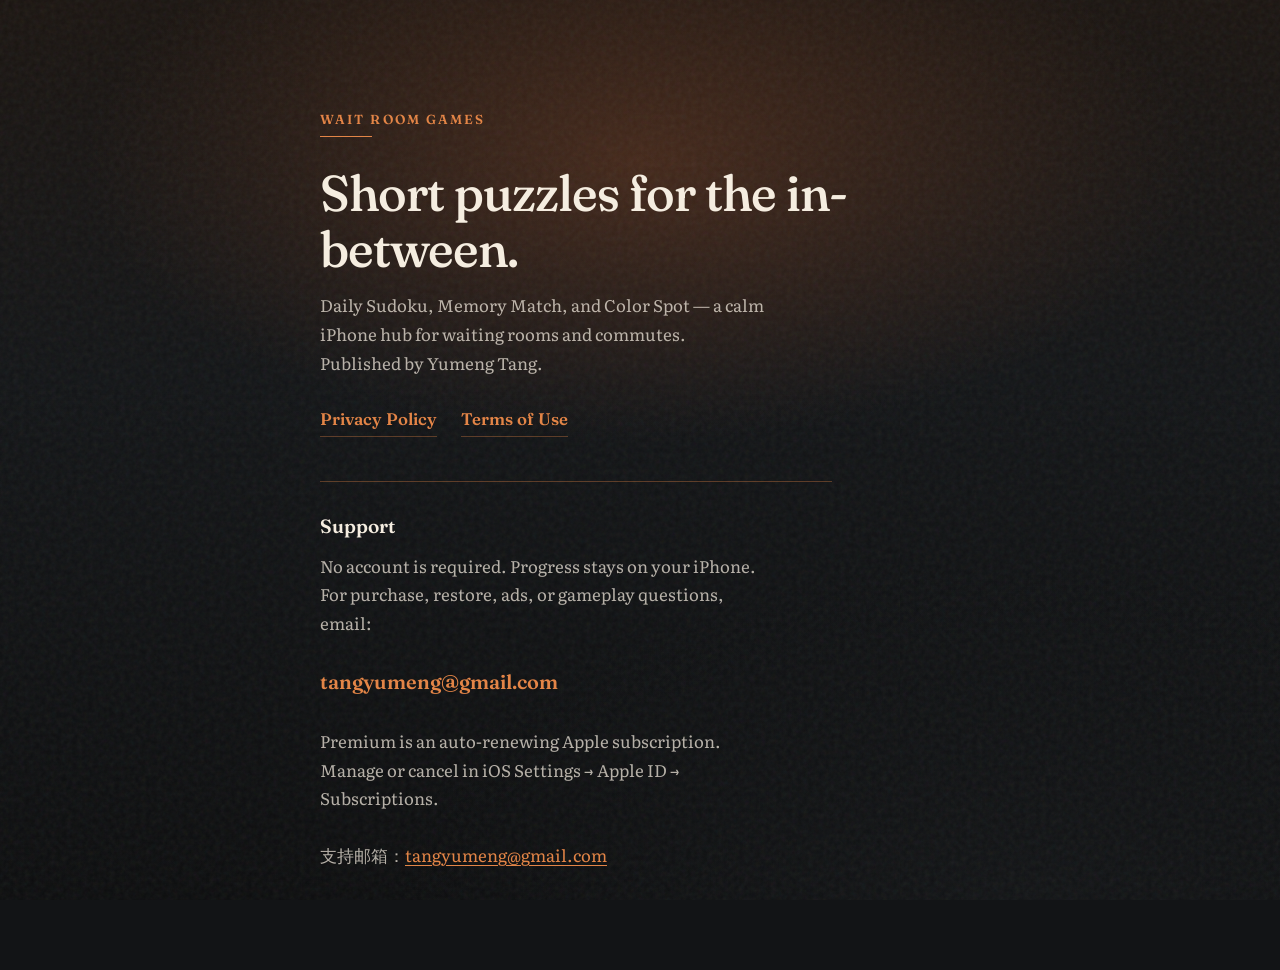
==== index.html @ 918e6718 "Publish App Store support and privacy pages only. Match the Mac *-pages repos: this GitHub project i" ====
<!DOCTYPE html>
<html lang="en">
<head>
  <meta charset="utf-8">
  <meta name="viewport" content="width=device-width, initial-scale=1">
  <meta name="description" content="Support and information for Wait Room Games, an iOS puzzle app by Yumeng Tang.">
  <title>Wait Room Games — Support</title>
  <link rel="preconnect" href="https://fonts.googleapis.com">
  <link rel="preconnect" href="https://fonts.gstatic.com" crossorigin>
  <link href="https://fonts.googleapis.com/css2?family=Fraunces:opsz,wght@9..144,500;9..144,600&family=Literata:opsz,wght@7..72,400;7..72,500&display=swap" rel="stylesheet">
  <link rel="stylesheet" href="styles.css">
</head>
<body>
  <div class="atmosphere" aria-hidden="true"></div>
  <main class="wrap hero">
    <p class="mark"><a href="./">Wait Room Games</a><span></span></p>
    <h1>Short puzzles for the in-between.</h1>
    <p>
      Daily Sudoku, Memory Match, and Color Spot — a calm iPhone hub for waiting rooms and commutes.
      Published by Yumeng Tang.
    </p>
    <nav class="links">
      <a href="privacy/">Privacy Policy</a>
      <a href="https://www.apple.com/legal/internet-services/itunes/dev/stdeula/">Terms of Use</a>
    </nav>

    <section class="support" id="support">
      <h2>Support</h2>
      <p>
        No account is required. Progress stays on your iPhone.
        For purchase, restore, ads, or gameplay questions, email:
      </p>
      <p><a class="mail" href="mailto:tangyumeng@gmail.com">tangyumeng@gmail.com</a></p>
      <p>
        Premium is an auto-renewing Apple subscription. Manage or cancel in
        iOS Settings → Apple ID → Subscriptions.
      </p>
      <p lang="zh-Hans">
        支持邮箱：<a href="mailto:tangyumeng@gmail.com">tangyumeng@gmail.com</a>
      </p>
    </section>
  </main>
</body>
</html>
---- styles.css ----
:root {
  --ink: #121416;
  --ink-lift: #1e2022;
  --paper: #f5ede0;
  --paper-dim: rgba(245, 237, 224, 0.72);
  --copper: #e38547;
  --copper-deep: #b85c2e;
  --mute: #9e9588;
  --rule: rgba(227, 133, 71, 0.35);
}

* { box-sizing: border-box; }

html, body {
  margin: 0;
  min-height: 100%;
}

body {
  color: var(--paper);
  font-family: "Literata", "Iowan Old Style", "Palatino Linotype", Palatino, serif;
  font-optical-sizing: auto;
  font-size: 1.05rem;
  line-height: 1.7;
  background: var(--ink);
}

.atmosphere {
  position: fixed;
  inset: 0;
  z-index: -1;
  background:
    radial-gradient(ellipse 70% 50% at 50% 18%, rgba(184, 92, 46, 0.28), transparent 62%),
    radial-gradient(ellipse 90% 70% at 80% 100%, rgba(18, 20, 22, 0.9), transparent 55%),
    linear-gradient(180deg, #1a1410 0%, #121416 42%, #0c0d0e 100%);
}

.atmosphere::after {
  content: "";
  position: absolute;
  inset: 0;
  opacity: 0.07;
  background-image: url("data:image/svg+xml,%3Csvg viewBox='0 0 200 200' xmlns='http://www.w3.org/2000/svg'%3E%3Cfilter id='n'%3E%3CfeTurbulence type='fractalNoise' baseFrequency='.85' numOctaves='4' stitchTiles='stitch'/%3E%3C/filter%3E%3Crect width='100%25' height='100%25' filter='url(%23n)'/%3E%3C/svg%3E");
  pointer-events: none;
}

.wrap {
  width: min(40rem, calc(100% - 2.4rem));
  margin: 0 auto;
  padding: 2.75rem 0 4.5rem;
}

.mark {
  display: flex;
  flex-direction: column;
  gap: 0.35rem;
  margin-bottom: 2.75rem;
}

.mark a {
  font-family: "Fraunces", "Iowan Old Style", serif;
  font-size: 0.82rem;
  font-weight: 600;
  letter-spacing: 0.16em;
  text-transform: uppercase;
  color: var(--copper);
  text-decoration: none;
}

.mark span {
  width: 3.25rem;
  height: 1px;
  background: var(--copper);
}

h1 {
  font-family: "Fraunces", "Iowan Old Style", serif;
  font-size: clamp(2.1rem, 6vw, 3.15rem);
  font-weight: 500;
  font-variation-settings: "SOFT" 40, "WONK" 1;
  line-height: 1.12;
  letter-spacing: -0.02em;
  margin: 0 0 0.65rem;
}

.lede {
  color: var(--mute);
  font-size: 1rem;
  margin: 0 0 2.25rem;
}

h2 {
  font-family: "Fraunces", serif;
  font-size: 1.2rem;
  font-weight: 600;
  margin: 2.15rem 0 0.6rem;
  color: var(--paper);
}

p, li { color: var(--paper-dim); }

ul {
  padding-left: 1.15rem;
  margin: 0.4rem 0 1rem;
}

li { margin: 0.28rem 0; }

a {
  color: var(--copper);
  text-underline-offset: 0.18em;
}

a:hover { color: var(--paper); }

hr {
  border: 0;
  height: 1px;
  background: var(--rule);
  margin: 2.4rem 0;
}

.zh {
  font-family: "Source Han Serif SC", "Noto Serif SC", "Songti SC", serif;
  font-size: 0.98rem;
}

.zh h2 {
  font-family: inherit;
  font-size: 1.15rem;
}

.foot {
  margin-top: 3rem;
  color: var(--mute);
  font-size: 0.88rem;
}

.hero {
  display: flex;
  flex-direction: column;
  padding: 12vh 0 4.5rem;
}

.hero h1 { margin-bottom: 0.85rem; }

.hero p {
  max-width: 28rem;
  margin: 0 0 1.75rem;
}

.links {
  display: flex;
  flex-wrap: wrap;
  gap: 0.75rem 1.5rem;
}

.links a {
  font-family: "Fraunces", serif;
  font-weight: 600;
  text-decoration: none;
  border-bottom: 1px solid var(--rule);
  padding-bottom: 0.12rem;
}

.links a:hover { border-bottom-color: var(--copper); }

.support {
  margin-top: 2.75rem;
  padding-top: 1.75rem;
  border-top: 1px solid var(--rule);
  max-width: 32rem;
}

.support h2 { margin-top: 0; }

.mail {
  font-family: "Fraunces", serif;
  font-size: 1.25rem;
  font-weight: 600;
  text-decoration: none;
}
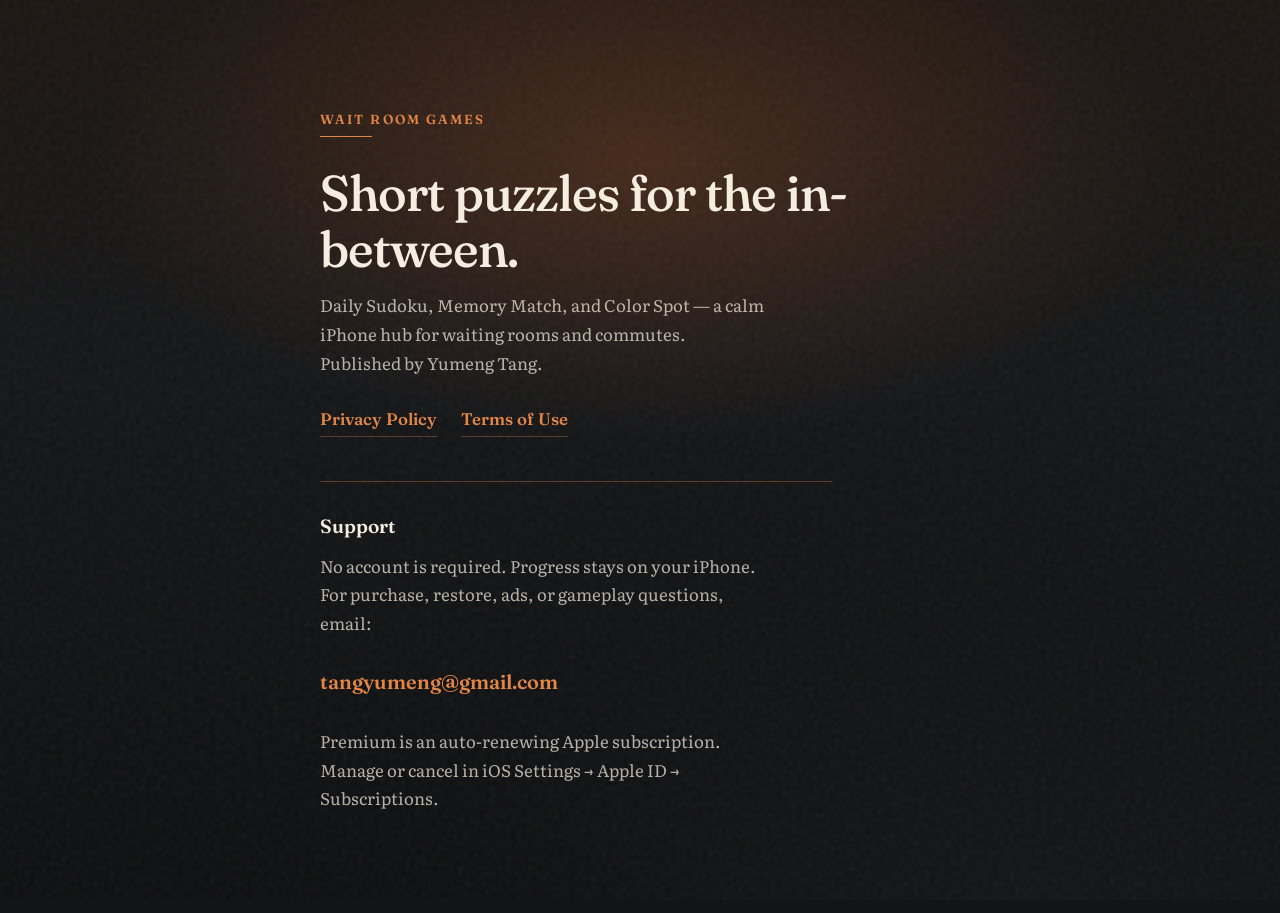
==== commit f53c48b7: "Use English-only copy on support and privacy pages." ====
--- a/index.html
+++ b/index.html
@@ -35,9 +35,6 @@
         Premium is an auto-renewing Apple subscription. Manage or cancel in
         iOS Settings → Apple ID → Subscriptions.
       </p>
-      <p lang="zh-Hans">
-        支持邮箱：<a href="mailto:tangyumeng@gmail.com">tangyumeng@gmail.com</a>
-      </p>
     </section>
   </main>
 </body>
